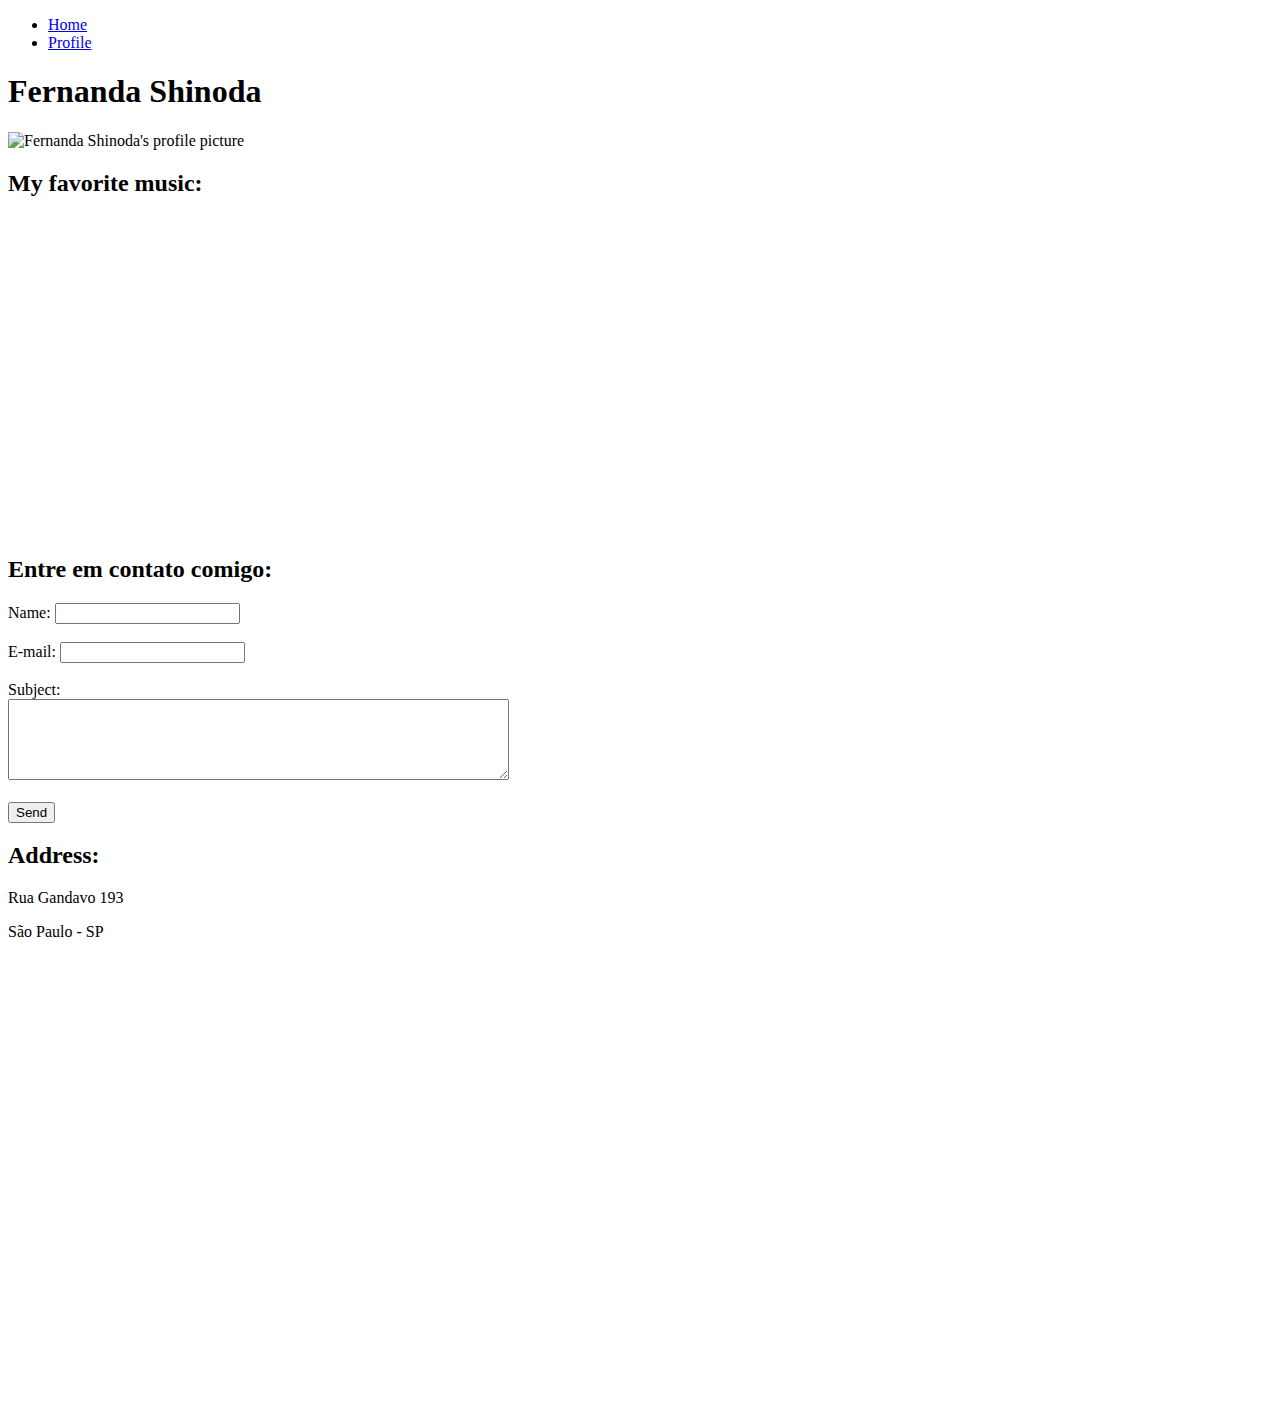
==== profile.html @ de5035c7 "feat: profile page done" ====
<!DOCTYPE html>
<html lang="en">

<head>
    <meta charset="UTF-8">
    <meta name="viewport" content="width=device-width, initial-scale=1.0">
    <title>Document</title>
</head>

<body>
    <ul>
        <li><a href="index.html">Home</a></li>
        <li><a href="profile.html">Profile</a></li>
    </ul>
    <h1>Fernanda Shinoda</h1>
    <img src="https://avatars.githubusercontent.com/u/45886482?s=400&u=a8b46b0fedf036e017d56c7ba57254020974e3d6&v=4" alt="Fernanda Shinoda's profile picture">

    <h2>My favorite music:</h2>
    <iframe width="560" height="315" src="https://www.youtube.com/embed/gZQo_Hn3wNk?si=xjR5imsJ0dqC7p8F" title="YouTube video player" frameborder="0" allow="accelerometer; autoplay; clipboard-write; encrypted-media; gyroscope; picture-in-picture; web-share" referrerpolicy="strict-origin-when-cross-origin" allowfullscreen></iframe>

    <h2>Entre em contato comigo:</h2>
    <form>
        <label for="name">Name:</label>
        <input type="text" id="name">
        <br>
        <br>
        <label for="email">E-mail:</label>
        <input type="text" id="email">
        <br>
        <br>
        <label for="subject">Subject:</label><br>
        <textarea name="assunto" id="assunto" cols="60" rows="5"></textarea>
        <br>
        <br>
        <button>Send</button>
    </form>

    <h2>Address:</h2>
    <p>Rua Gandavo 193</p>
    <p>São Paulo - SP</p>
    <iframe src="https://www.google.com/maps/embed?pb=!1m18!1m12!1m3!1d3656.3390364434067!2d-46.64383072381053!3d-23.592170878778692!2m3!1f0!2f0!3f0!3m2!1i1024!2i768!4f13.1!3m3!1m2!1s0x94ce5b6135d0b2ed%3A0xc063fa90a34224d3!2sJojo%20Vila%20Mariana!5e0!3m2!1spt-PT!2sbr!4v1722011174356!5m2!1spt-PT!2sbr" width="600" height="450" style="border:0;" allowfullscreen="" loading="lazy" referrerpolicy="no-referrer-when-downgrade"></iframe>
</body>

</html>
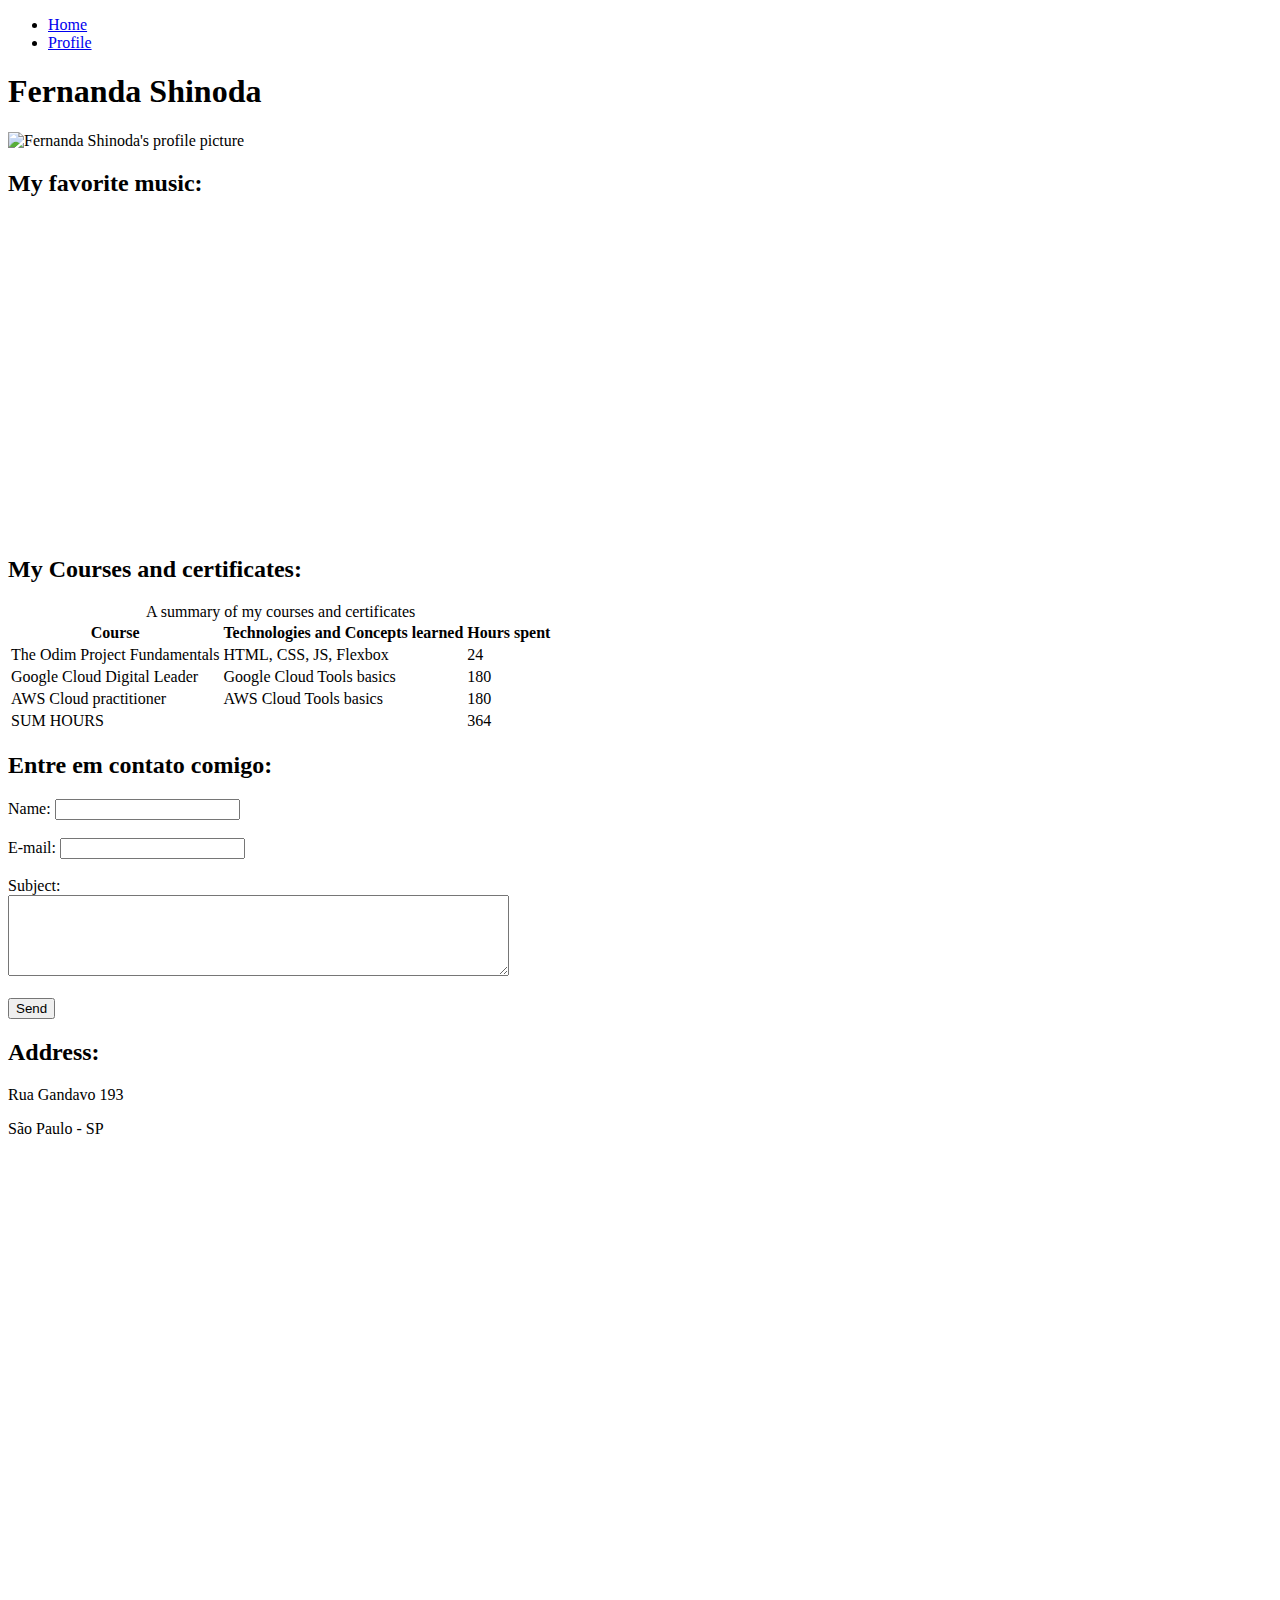
==== commit 0c7c081e: "feat: add table with courses done" ====
--- a/profile.html
+++ b/profile.html
@@ -17,6 +17,35 @@
 
     <h2>My favorite music:</h2>
     <iframe width="560" height="315" src="https://www.youtube.com/embed/gZQo_Hn3wNk?si=xjR5imsJ0dqC7p8F" title="YouTube video player" frameborder="0" allow="accelerometer; autoplay; clipboard-write; encrypted-media; gyroscope; picture-in-picture; web-share" referrerpolicy="strict-origin-when-cross-origin" allowfullscreen></iframe>
+
+    <h2>My Courses and certificates:</h2>
+    <table>
+        <caption>A summary of my courses and certificates</caption>
+        <tr>
+            <th>Course</th>
+            <th>Technologies and Concepts learned</th>
+            <th>Hours spent</th>
+        </tr>
+        <tr>
+            <td>The Odim Project Fundamentals</td>
+            <td>HTML, CSS, JS, Flexbox</td>
+            <td>24</td>
+        </tr>
+        <tr>
+            <td>Google Cloud Digital Leader</td>
+            <td>Google Cloud Tools basics</td>
+            <td>180</td>
+        </tr>
+        <tr>
+            <td>AWS Cloud practitioner</td>
+            <td>AWS Cloud Tools basics</td>
+            <td>180</td>
+        </tr>
+        <tr>
+            <td colspan="2">SUM HOURS</td>
+            <td>364</td>
+        </tr>
+    </table>
 
     <h2>Entre em contato comigo:</h2>
     <form>
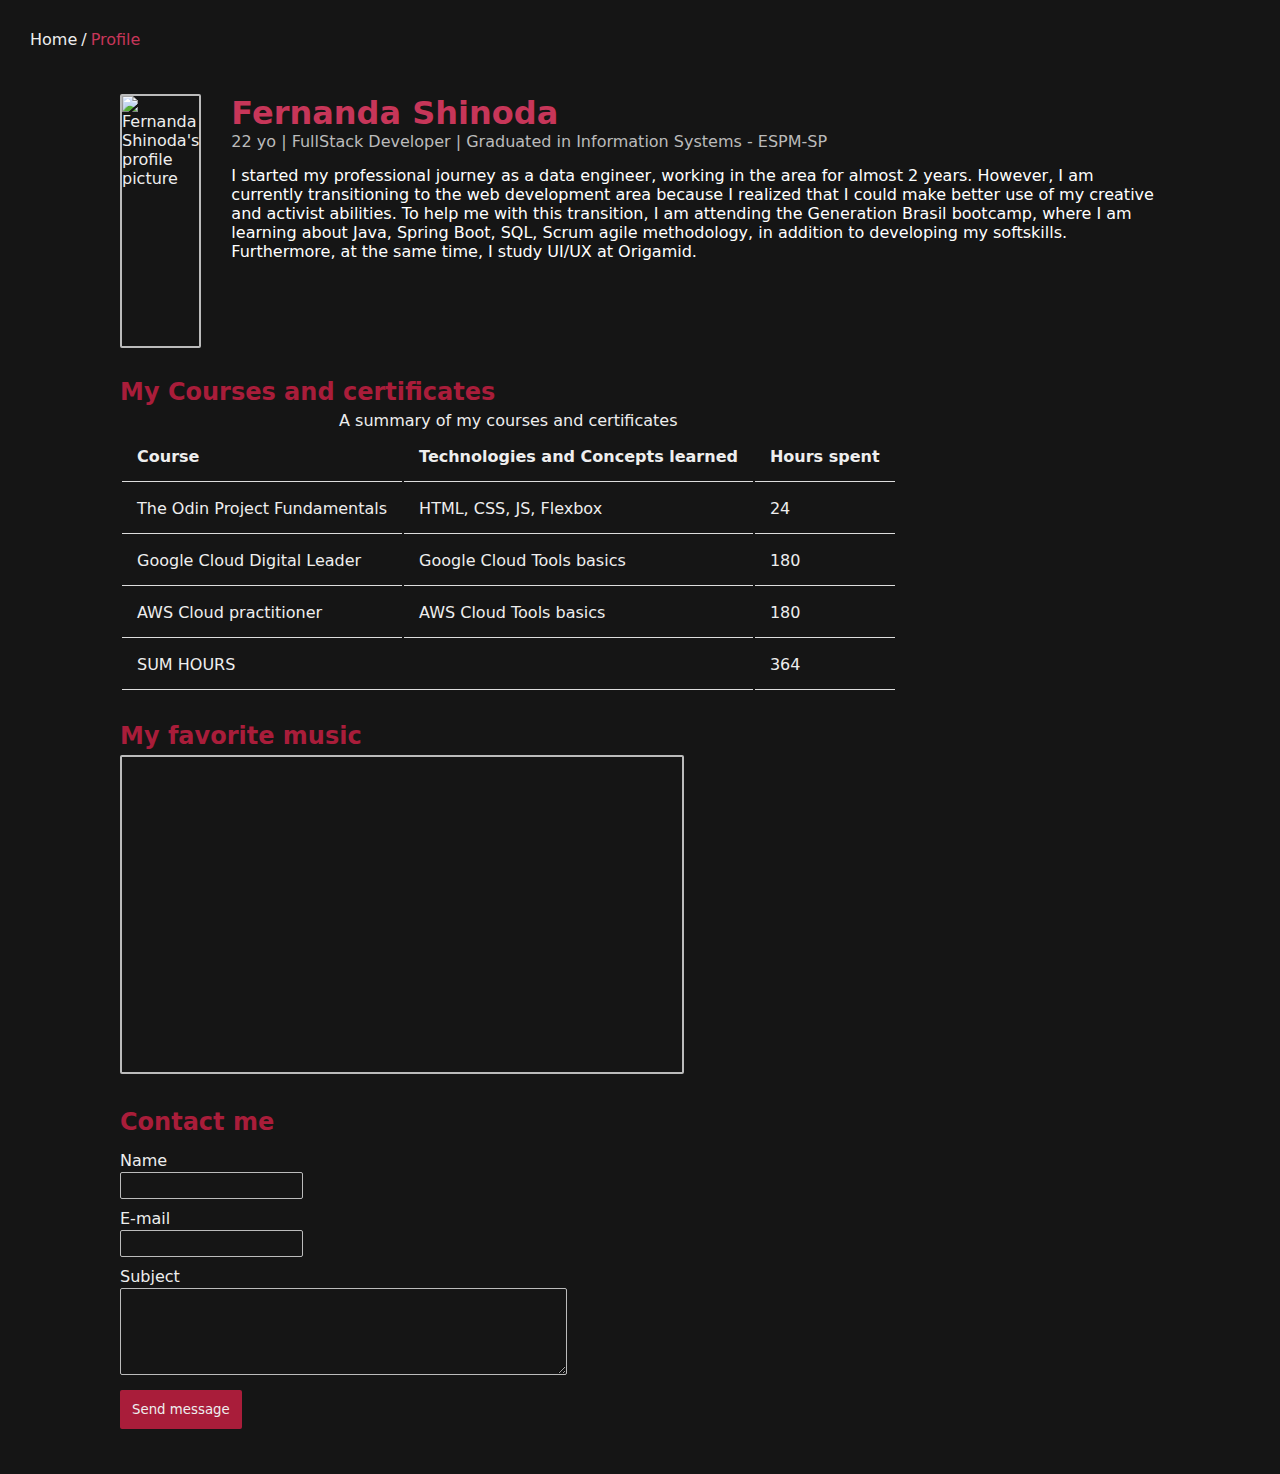
==== commit c8ac7d40: "feat: css style add" ====
--- a/profile.html
+++ b/profile.html
@@ -4,70 +4,92 @@
 <head>
     <meta charset="UTF-8">
     <meta name="viewport" content="width=device-width, initial-scale=1.0">
-    <title>Document</title>
+    <title>Profile</title>
+    <link rel="stylesheet" href="./assets/css/profile.css" />
 </head>
 
 <body>
-    <ul>
-        <li><a href="index.html">Home</a></li>
-        <li><a href="profile.html">Profile</a></li>
-    </ul>
-    <h1>Fernanda Shinoda</h1>
-    <img src="https://avatars.githubusercontent.com/u/45886482?s=400&u=a8b46b0fedf036e017d56c7ba57254020974e3d6&v=4" alt="Fernanda Shinoda's profile picture">
+    <div class="navbar">
+        <ul>
+            <li><a href="index.html">Home</a></li>
+            <span>/</span>
+            <li><a href="profile.html" class="current-page">Profile</a></li>
+        </ul>
+    </div>
 
-    <h2>My favorite music:</h2>
-    <iframe width="560" height="315" src="https://www.youtube.com/embed/gZQo_Hn3wNk?si=xjR5imsJ0dqC7p8F" title="YouTube video player" frameborder="0" allow="accelerometer; autoplay; clipboard-write; encrypted-media; gyroscope; picture-in-picture; web-share" referrerpolicy="strict-origin-when-cross-origin" allowfullscreen></iframe>
+    <div class="container">
+        <div class="profile-container">
+            <img src="https://avatars.githubusercontent.com/u/45886482?s=400&u=a8b46b0fedf036e017d56c7ba57254020974e3d6&v=4" alt="Fernanda Shinoda's profile picture" loading="lazy">
+            <div class="profile-container__info">
+                <h1>Fernanda Shinoda</h1>
+                <p class="profile-container__info--hide">22 yo | FullStack Developer | Graduated in Information Systems - ESPM-SP</p>
+                <p class="profile-container__info--emphasis">
+                    I started my professional journey as a data engineer, working in the area for almost 2 years. However, I am currently transitioning to the web development area because I realized that I could make better use of my creative and activist abilities.
+                    To help me with this transition, I am attending the Generation Brasil bootcamp, where I am learning about Java, Spring Boot, SQL, Scrum agile methodology, in addition to developing my softskills. Furthermore, at the same time, I study UI/UX at Origamid.</p>
+            </div>
 
-    <h2>My Courses and certificates:</h2>
-    <table>
-        <caption>A summary of my courses and certificates</caption>
-        <tr>
-            <th>Course</th>
-            <th>Technologies and Concepts learned</th>
-            <th>Hours spent</th>
-        </tr>
-        <tr>
-            <td>The Odim Project Fundamentals</td>
-            <td>HTML, CSS, JS, Flexbox</td>
-            <td>24</td>
-        </tr>
-        <tr>
-            <td>Google Cloud Digital Leader</td>
-            <td>Google Cloud Tools basics</td>
-            <td>180</td>
-        </tr>
-        <tr>
-            <td>AWS Cloud practitioner</td>
-            <td>AWS Cloud Tools basics</td>
-            <td>180</td>
-        </tr>
-        <tr>
-            <td colspan="2">SUM HOURS</td>
-            <td>364</td>
-        </tr>
-    </table>
+        </div>
 
-    <h2>Entre em contato comigo:</h2>
-    <form>
-        <label for="name">Name:</label>
-        <input type="text" id="name">
-        <br>
-        <br>
-        <label for="email">E-mail:</label>
-        <input type="text" id="email">
-        <br>
-        <br>
-        <label for="subject">Subject:</label><br>
-        <textarea name="assunto" id="assunto" cols="60" rows="5"></textarea>
-        <br>
-        <br>
-        <button>Send</button>
-    </form>
+        <div class="certificates-container">
+            <h2>My Courses and certificates</h2>
+            <table>
+                <caption>A summary of my courses and certificates</caption>
+                <tr>
+                    <th>Course</th>
+                    <th>Technologies and Concepts learned</th>
+                    <th>Hours spent</th>
+                </tr>
+                <tr>
+                    <td>The Odin Project Fundamentals</td>
+                    <td>HTML, CSS, JS, Flexbox</td>
+                    <td>24</td>
+                </tr>
+                <tr>
+                    <td>Google Cloud Digital Leader</td>
+                    <td>Google Cloud Tools basics</td>
+                    <td>180</td>
+                </tr>
+                <tr>
+                    <td>AWS Cloud practitioner</td>
+                    <td>AWS Cloud Tools basics</td>
+                    <td>180</td>
+                </tr>
+                <tr>
+                    <td colspan="2">SUM HOURS</td>
+                    <td>364</td>
+                </tr>
+            </table>
+        </div>
 
-    <h2>Address:</h2>
-    <p>Rua Gandavo 193</p>
-    <p>São Paulo - SP</p>
-    <iframe src="https://www.google.com/maps/embed?pb=!1m18!1m12!1m3!1d3656.3390364434067!2d-46.64383072381053!3d-23.592170878778692!2m3!1f0!2f0!3f0!3m2!1i1024!2i768!4f13.1!3m3!1m2!1s0x94ce5b6135d0b2ed%3A0xc063fa90a34224d3!2sJojo%20Vila%20Mariana!5e0!3m2!1spt-PT!2sbr!4v1722011174356!5m2!1spt-PT!2sbr" width="600" height="450" style="border:0;" allowfullscreen="" loading="lazy" referrerpolicy="no-referrer-when-downgrade"></iframe>
+        <div class="music-container">
+            <h2>My favorite music</h2>
+            <iframe width="560" height="315" src="https://www.youtube.com/embed/gZQo_Hn3wNk?si=xjR5imsJ0dqC7p8F" title="YouTube video player" frameborder="0" allow="accelerometer; autoplay; clipboard-write; encrypted-media; gyroscope; picture-in-picture; web-share" referrerpolicy="strict-origin-when-cross-origin" allowfullscreen></iframe>
+        </div>
+
+        <div class="contact-container">
+            <h2>Contact me</h2>
+            <form>
+                <div class="contact-container__name">
+                    <label for="name">Name</label>
+                    <input type="text" id="name">
+                </div>
+                <div class="contact-container__email">
+                    <label for="email">E-mail</label>
+                    <input type="text" id="email">
+                </div>
+                <div class="contact-container__subject">
+                    <label for="subject">Subject</label><br>
+                    <textarea name="subject" id="subject" cols="60" rows="5"></textarea>
+                </div>
+                <button class="contact-container__submit">Send message</button>
+            </form>
+        </div>
+
+        <!-- <h2>Address</h2>
+        <p>Rua Gandavo 193</p>
+        <p>São Paulo - SP</p>
+        <iframe src="https://www.google.com/maps/embed?pb=!1m18!1m12!1m3!1d3656.3390364434067!2d-46.64383072381053!3d-23.592170878778692!2m3!1f0!2f0!3f0!3m2!1i1024!2i768!4f13.1!3m3!1m2!1s0x94ce5b6135d0b2ed%3A0xc063fa90a34224d3!2sJojo%20Vila%20Mariana!5e0!3m2!1spt-PT!2sbr!4v1722011174356!5m2!1spt-PT!2sbr" width="600" height="450" style="border:0;" allowfullscreen="" loading="lazy" referrerpolicy="no-referrer-when-downgrade"></iframe> -->
+    </div>
 </body>
 
 </html>--- a/assets/css/profile.css
+++ b/assets/css/profile.css
@@ -0,0 +1,112 @@
+* {
+  margin: 0;
+  padding: 0;
+  background-color: #151515;
+  color: #eee;
+  font-family: system-ui, -apple-system, BlinkMacSystemFont, "Segoe UI", Roboto,
+    Oxygen, Ubuntu, Cantarell, "Open Sans", "Helvetica Neue", sans-serif;
+}
+
+th,
+td {
+  padding: 15px;
+  text-align: left;
+  border-bottom: 1px solid #ddd;
+}
+
+input,
+textarea {
+  display: block;
+  border: 1px solid #bbb;
+  border-radius: 2px;
+  margin-top: 2px;
+  padding: 5px;
+}
+
+label {
+  margin-top: 10px;
+  display: inline-block;
+}
+
+h2 {
+  color: #a91d3a;
+  margin-bottom: 5px;
+}
+
+.navbar {
+  margin: 30px;
+}
+
+.navbar ul {
+  display: flex;
+  gap: 4px;
+}
+
+.navbar li {
+  list-style-type: none;
+}
+
+.navbar li a {
+  text-decoration: none;
+}
+
+.current-page {
+  color: #c73659;
+}
+
+.container {
+  margin: 0 120px;
+}
+
+.profile-container {
+  display: flex;
+  gap: 30px;
+  margin-top: 45px;
+}
+
+.profile-container h1 {
+  color: #c73659;
+}
+
+.profile-container img {
+  width: 250px;
+  height: 250px;
+  border-radius: 2px;
+  border: solid 2px #bbb;
+}
+
+.profile-container__info--hide {
+  color: #bbb;
+  margin-bottom: 15px;
+}
+
+.profile-container__info--emphasis {
+  color: #fff;
+}
+
+.certificates-container {
+  margin-top: 30px;
+}
+
+.music-container {
+  margin-top: 30px;
+}
+
+.music-container iframe {
+  border-radius: 2px;
+  border: solid 2px #bbb;
+}
+
+.contact-container {
+  margin-top: 30px;
+  margin-bottom: 45px;
+}
+
+.contact-container__submit {
+  background-color: #a91d3a;
+  border: none;
+  border-radius: 2px;
+  padding: 12px;
+  font-weight: 500;
+  margin-top: 15px;
+}
